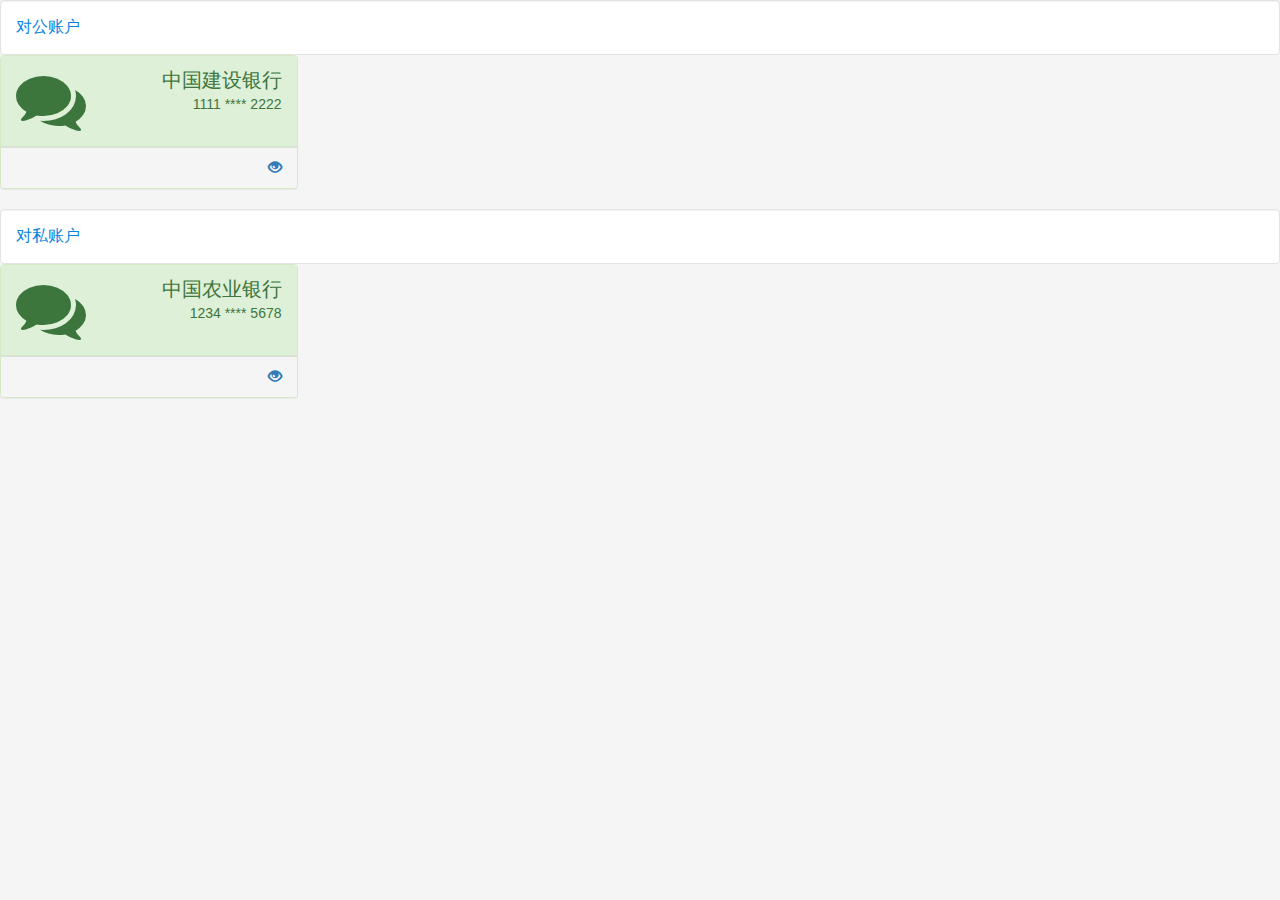
==== src/main/webapp/jsp/finance/account/index.html @ 60804658 "doing..." ====
<!DOCTYPE html>
<html>
<head>
	<meta http-equiv="X-UA-Compatible" content="IE=edge">
    <meta name="viewport" content="width=device-width, initial-scale=1">
    <title>Teller Information Overview</title>
    
    <link href="../../../thirds/bootstrap/css/bootstrap.min.css" rel="stylesheet">
    <link href="../../../vendors/bootstrap-table/bootstrap-table.css" rel="stylesheet">
    <link href="../../../vendors/font-awesome/css/font-awesome.min.css" rel="stylesheet">
    <link href="../../../assets/css/style.css" rel="stylesheet">
</head>
<body>
	<div class="well title">对公账户</div>
	<div class="row">
        <div class="col-md-3">
            <div class="panel panel-success">
                <div class="panel-heading">
                    <div class="row">
                        <div class="col-xs-3">
                            <i class="fa fa-comments fa-5x"></i>
                        </div>
                        <div class="col-xs-9 text-right">
                            <div class="lager">中国建设银行</div>
                            <div>1111 **** 2222</div>
                        </div>
                    </div>
                </div>
                <a href="#">
                    <div class="panel-footer">
                        <span class="pull-left"></span>
                        <span class="pull-right"><i class="glyphicon glyphicon-eye-open"></i></span>
                        <div class="clearfix"></div>
                    </div>
                </a>
            </div>
            
            
        </div>
        
    	
    </div>
	<div class="well title">对私账户</div>
	
	<div class="row">
        <div class="col-md-3">
            <div class="panel panel-success">
                <div class="panel-heading">
                    <div class="row">
                        <div class="col-xs-3">
                            <i class="fa fa-comments fa-5x"></i>
                        </div>
                        <div class="col-xs-9 text-right">
                            <div class="lager">中国农业银行</div>
                            <div>1234 **** 5678</div>
                        </div>
                    </div>
                </div>
                <a href="#">
                    <div class="panel-footer">
                        <span class="pull-left"></span>
                        <span class="pull-right"><i class="glyphicon glyphicon-eye-open"></i></span>
                        <div class="clearfix"></div>
                    </div>
                </a>
            </div>
        </div>
    </div>
    
    <script src="../../../thirds/jquery/jquery-3.2.1.min.js"></script>
    <script src="../../../thirds/bootstrap/js/bootstrap.min.js"></script>
    <script src="../../../vendors/bootstrap-table/bootstrap-table.js"></script>
    <script src="../../../vendors/bootstrap-table/local/bootstrap-table-zh-CN.js"></script>

    <script src="../../../vendors/datepicker/bootstrap-datepicker.js"></script>
    <script src="../../../assets/js/ins_datepicker.js"></script>
    <script src="../../../assets/js/iframeAdjuster.js"></script>
    <script src="../../../assets/js/finance/payable.js"></script>
</body>
</html>
---- src/main/webapp/assets/css/style.css ----
@CHARSET "UTF-8";
*{
	margin: 0;
	padding: 0;
}

body{
	font-family: Verdana, Arial, sans-serif;
	background-color: #f5f5f5;
}

.title{
	background: #fff;
	color: #0b84e0;
	font-size: medium;
	font-weight: 400;
	margin-bottom: 0px;
	padding: 15px;
}

.block{
    background-color: #fff;
    border: 1px solid #ccc;    
    padding: 20px;
    -webkit-border-radius: 6px;
     -moz-border-radius: 6px;
          border-radius: 6px;
    -webkit-box-shadow: 0 1px 4px rgba(0,0,0,.065);
     -moz-box-shadow: 0 1px 4px rgba(0,0,0,.065);
          box-shadow: 0 1px 4px rgba(0,0,0,.065);
}

.block > .head{
    font-size: large;
    font-weight: 500;
    height: 50px;
}

.block > .head > .title{
    float: left;
    padding: 10px 15px;
    padding-top: 0px;
    font-weight: normal;
}

.block > .head > .options{
    float: right;
    padding-right: 15px;
    font-size: small;
}

.block > .head > .options > a{margin-left: 8px;}
.block > .table-desc{
    clear: both;
    height: 30px;
    margin-bottom: 5px;
}
.block > .table-desc > .pagesize{
    float: left;
}

.block > .table-desc > .search{
    
    float: right;
}


.block > .table-body{
    clear: both;
}

.block > .table-page{
    height: 30px;
}

.block > .table-page > .record{
    float: left;
}

.block > .table-page > .pager{float: right; margin: 0; padding: 0}

.block > .table-page > .pager  ul{margin: 0; padding: 0;}

/* -------------teller-------------------- */
.wrapper {
  width: 100%;
}
.page-wrapper {
  padding: 0 15px;
  min-height: 568px;
  background-color: white;
}
@media (min-width: 768px) {
  .page-wrapper {
    position: inherit;
    border-left: 1px solid #e7e7e7;
  }
}

.panel-green {
  border-color: #5cb85c;
}
.panel-green > .panel-heading {
  border-color: #5cb85c;
  color: white;
  background-color: #5cb85c;
}
.panel-green > a {
  color: #5cb85c;
}
.panel-green > a:hover {
  color: #3d8b3d;
}

.panel-yellow {
  border-color: #f0ad4e;
}
.panel-yellow > .panel-heading {
  border-color: #f0ad4e;
  color: white;
  background-color: #f0ad4e;
}
.panel-yellow > a {
  color: #f0ad4e;
}
.panel-yellow > a:hover {
  color: #df8a13;
}

.huge {
  font-size: 28px;
}

.lager {
  font-size: 20px;
}
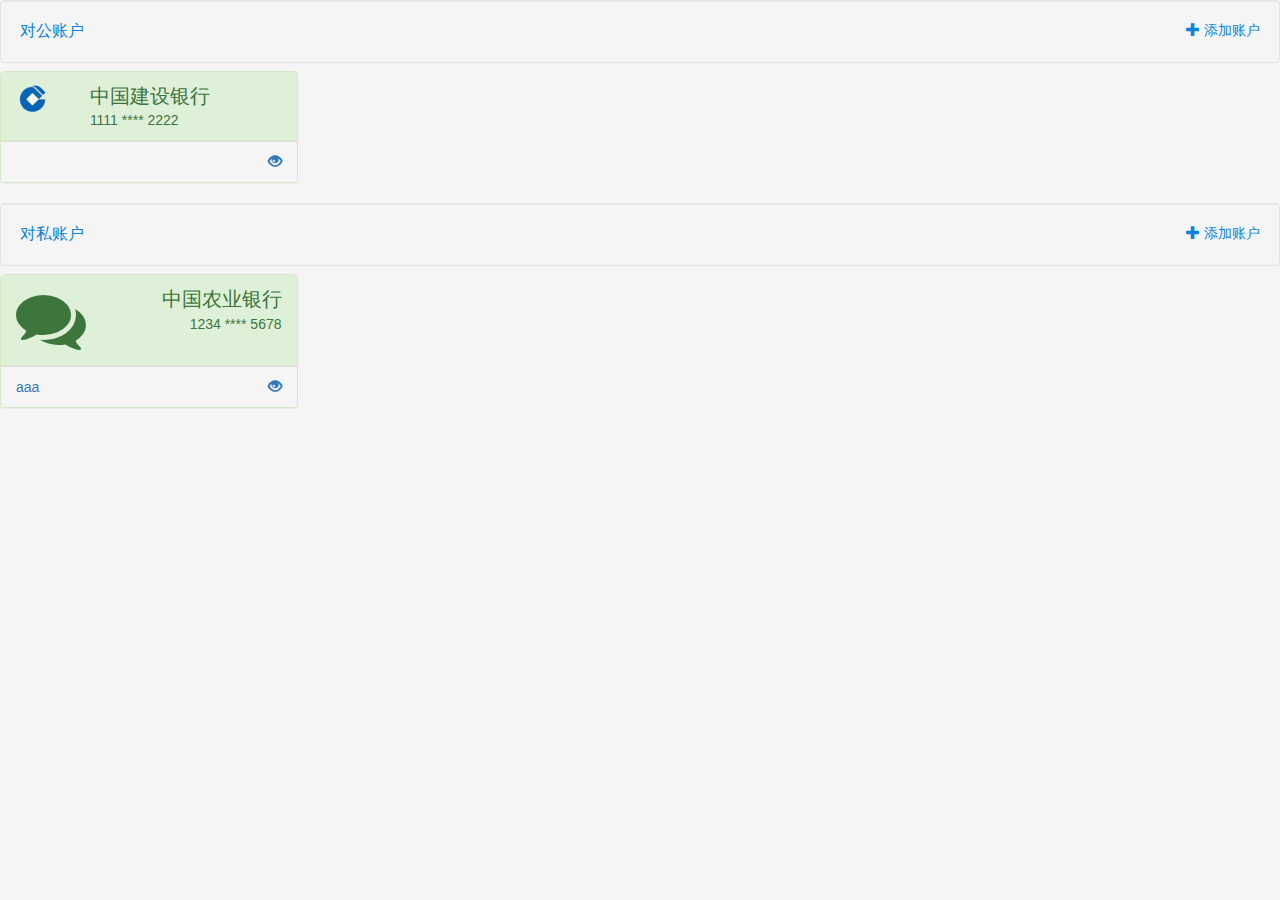
==== commit 5c9d9cb4: "doing" ====
--- a/src/main/webapp/jsp/finance/account/index.html
+++ b/src/main/webapp/jsp/finance/account/index.html
@@ -11,16 +11,24 @@
     <link href="../../../assets/css/style.css" rel="stylesheet">
 </head>
 <body>
-	<div class="well title">对公账户</div>
-	<div class="row">
+    <div class="title-bar">
+        <div class="pull-left title">对公账户</div>
+        <div class="pull-right" id="div_add_pub">
+            <a ><span><i class="glyphicon glyphicon-plus"></i></span>
+                                添加账户</a>
+        </div>
+        <div class="clearfix"></div>
+    </div>
+	
+	<div id="div_public" class="row">
         <div class="col-md-3">
             <div class="panel panel-success">
                 <div class="panel-heading">
                     <div class="row">
-                        <div class="col-xs-3">
-                            <i class="fa fa-comments fa-5x"></i>
+                        <div class="col-xs-2">
+                            <img alt="" src="../../../assets/images/bank/建设银行.ico">
                         </div>
-                        <div class="col-xs-9 text-right">
+                        <div class="col-xs-9 col-xs-offset-1">
                             <div class="lager">中国建设银行</div>
                             <div>1111 **** 2222</div>
                         </div>
@@ -34,15 +42,20 @@
                     </div>
                 </a>
             </div>
-            
-            
-        </div>
-        
+        </div>  
     	
     </div>
-	<div class="well title">对私账户</div>
 	
-	<div class="row">
+    <div class="title-bar">
+        <div class="pull-left title">对私账户</div>
+        <div class="pull-right" id="div_add_pri">
+            <a href="#"><span><i class="glyphicon glyphicon-plus"></i></span>
+                                添加账户</a>
+        </div>
+        <div class="clearfix"></div>
+    </div>
+	
+	<div class="row" id="div_private">
         <div class="col-md-3">
             <div class="panel panel-success">
                 <div class="panel-heading">
@@ -58,7 +71,7 @@
                 </div>
                 <a href="#">
                     <div class="panel-footer">
-                        <span class="pull-left"></span>
+                        <span class="pull-left">aaa</span>
                         <span class="pull-right"><i class="glyphicon glyphicon-eye-open"></i></span>
                         <div class="clearfix"></div>
                     </div>
@@ -75,6 +88,6 @@
     <script src="../../../vendors/datepicker/bootstrap-datepicker.js"></script>
     <script src="../../../assets/js/ins_datepicker.js"></script>
     <script src="../../../assets/js/iframeAdjuster.js"></script>
-    <script src="../../../assets/js/finance/payable.js"></script>
+    <script src="../../../assets/js/finance/account.js"></script>
 </body>
 </html>--- a/src/main/webapp/assets/css/style.css
+++ b/src/main/webapp/assets/css/style.css
@@ -9,13 +9,32 @@
 	background-color: #f5f5f5;
 }
 
+.title-bar{	
+	min-height: 20px;
+    padding: 19px;
+    margin-bottom: 8px;
+    background-color: #f5f5f5;
+    border: 1px solid #e3e3e3;
+    border-radius: 4px;
+    -webkit-box-shadow: inset 0 1px 1px rgba(0, 0, 0, .05);
+            box-shadow: inset 0 1px 1px rgba(0, 0, 0, .05);
+	
+}
+
 .title{
-	background: #fff;
-	color: #0b84e0;
-	font-size: medium;
-	font-weight: 400;
-	margin-bottom: 0px;
-	padding: 15px;
+    color: #0b84e0;
+    font-size: medium;
+    font-weight: 400;
+    margin-bottom: 0px;    
+}
+
+.title-bar a{
+    color: #0b84e0;
+}
+
+.title-bar a:HOVER{
+    text-decoration: none;
+    color: #337ab7;
 }
 
 .block{
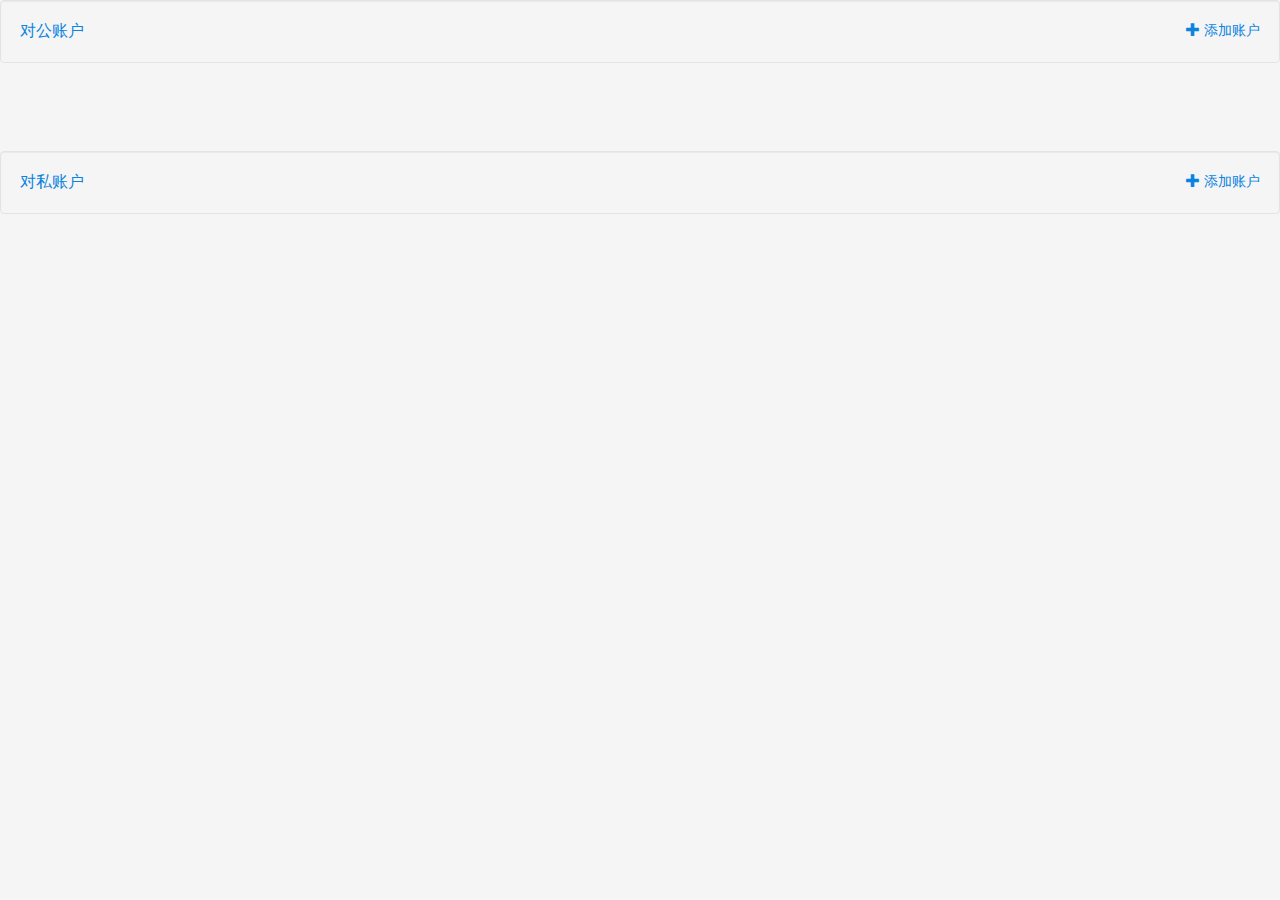
==== commit ce3f6766: "doing..." ====
--- a/src/main/webapp/jsp/finance/account/index.html
+++ b/src/main/webapp/jsp/finance/account/index.html
@@ -14,36 +14,13 @@
     <div class="title-bar">
         <div class="pull-left title">对公账户</div>
         <div class="pull-right" id="div_add_pub">
-            <a ><span><i class="glyphicon glyphicon-plus"></i></span>
+            <a href="#"><span><i class="glyphicon glyphicon-plus"></i></span>
                                 添加账户</a>
         </div>
         <div class="clearfix"></div>
     </div>
 	
-	<div id="div_public" class="row">
-        <div class="col-md-3">
-            <div class="panel panel-success">
-                <div class="panel-heading">
-                    <div class="row">
-                        <div class="col-xs-2">
-                            <img alt="" src="../../../assets/images/bank/建设银行.ico">
-                        </div>
-                        <div class="col-xs-9 col-xs-offset-1">
-                            <div class="lager">中国建设银行</div>
-                            <div>1111 **** 2222</div>
-                        </div>
-                    </div>
-                </div>
-                <a href="#">
-                    <div class="panel-footer">
-                        <span class="pull-left"></span>
-                        <span class="pull-right"><i class="glyphicon glyphicon-eye-open"></i></span>
-                        <div class="clearfix"></div>
-                    </div>
-                </a>
-            </div>
-        </div>  
-    	
+	<div id="div_public" class="row" style="min-height: 80px">
     </div>
 	
     <div class="title-bar">
@@ -55,37 +32,17 @@
         <div class="clearfix"></div>
     </div>
 	
-	<div class="row" id="div_private">
-        <div class="col-md-3">
-            <div class="panel panel-success">
-                <div class="panel-heading">
-                    <div class="row">
-                        <div class="col-xs-3">
-                            <i class="fa fa-comments fa-5x"></i>
-                        </div>
-                        <div class="col-xs-9 text-right">
-                            <div class="lager">中国农业银行</div>
-                            <div>1234 **** 5678</div>
-                        </div>
-                    </div>
-                </div>
-                <a href="#">
-                    <div class="panel-footer">
-                        <span class="pull-left">aaa</span>
-                        <span class="pull-right"><i class="glyphicon glyphicon-eye-open"></i></span>
-                        <div class="clearfix"></div>
-                    </div>
-                </a>
-            </div>
-        </div>
+	<div class="row" id="div_private" style="min-height: 80px">
+        
     </div>
     
     <script src="../../../thirds/jquery/jquery-3.2.1.min.js"></script>
     <script src="../../../thirds/bootstrap/js/bootstrap.min.js"></script>
     <script src="../../../vendors/bootstrap-table/bootstrap-table.js"></script>
     <script src="../../../vendors/bootstrap-table/local/bootstrap-table-zh-CN.js"></script>
-
     <script src="../../../vendors/datepicker/bootstrap-datepicker.js"></script>
+    <script src="../../../vendors/bootbox.js"></script>
+    
     <script src="../../../assets/js/ins_datepicker.js"></script>
     <script src="../../../assets/js/iframeAdjuster.js"></script>
     <script src="../../../assets/js/finance/account.js"></script>
--- a/src/main/webapp/assets/css/style.css
+++ b/src/main/webapp/assets/css/style.css
@@ -153,3 +153,7 @@
 .lager {
   font-size: 20px;
 }
+
+.tool{
+	margin-right: 6px;
+}
